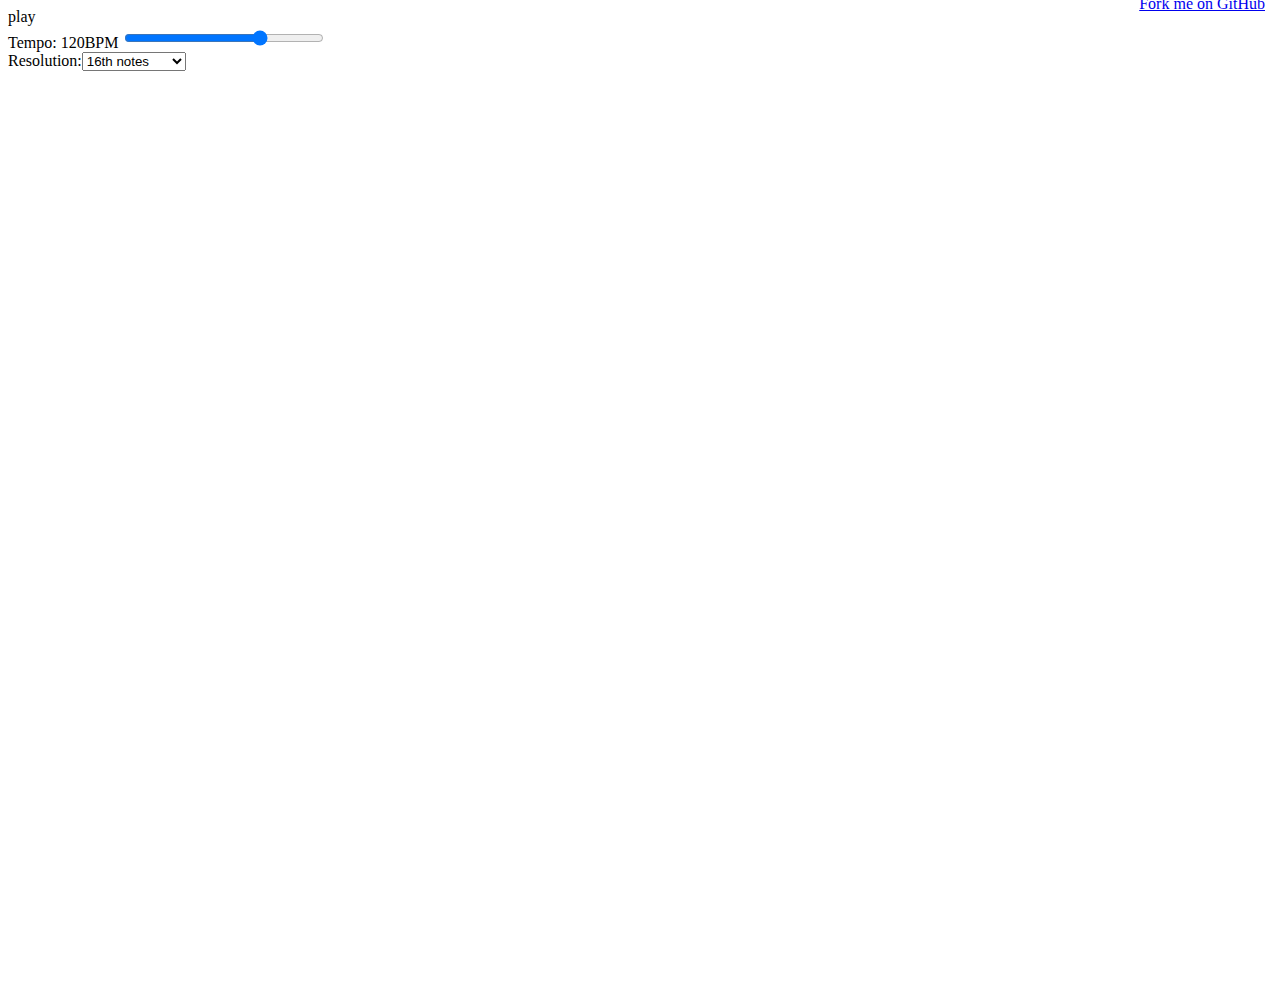
==== index.html @ cd36182d "nt" ====
<!DOCTYPE html>
<html>
  <head>
    <meta charset="UTF-8">
    <meta name="viewport" content="width=device-width user-scalable=no">
    <title>Metronome</title>
    <link rel="stylesheet" href="css/main.css">
    <script src="//cwilso.github.io/AudioContext-MonkeyPatch/AudioContextMonkeyPatch.js"></script>
    <script src="js/metronome.js"></script>
  </head>
  <body>
    <a href="https://github.com/cwilso/metronome" style="position: absolute; top: -5px; right: 15px;">Fork me on GitHub</a>
    <div id="controls">
      <div><a class="play" onclick="this.innerText = play();">play</a></div>
      <div id="tempoBox">Tempo: <span id="showTempo">120</span>BPM <input id="tempo" type="range" min="30.0" max="160.0" step="1" value="120" style="height: 20px; width: 200px" onInput="tempo = event.target.value; document.getElementById('showTempo').innerText=tempo;"></div>
      <div>Resolution:<select onchange="noteResolution = this.selectedIndex;"><option>16th notes<option>8th notes<option>Quarter notes</select></div>
    </div>
    <!--div style="font-size: 24px; font-weight: bold; font-family: Arial; margin: 15px; ">
        Measure Count: <span id="measure_count">0</span>
    </div-->
   </body>
</html>
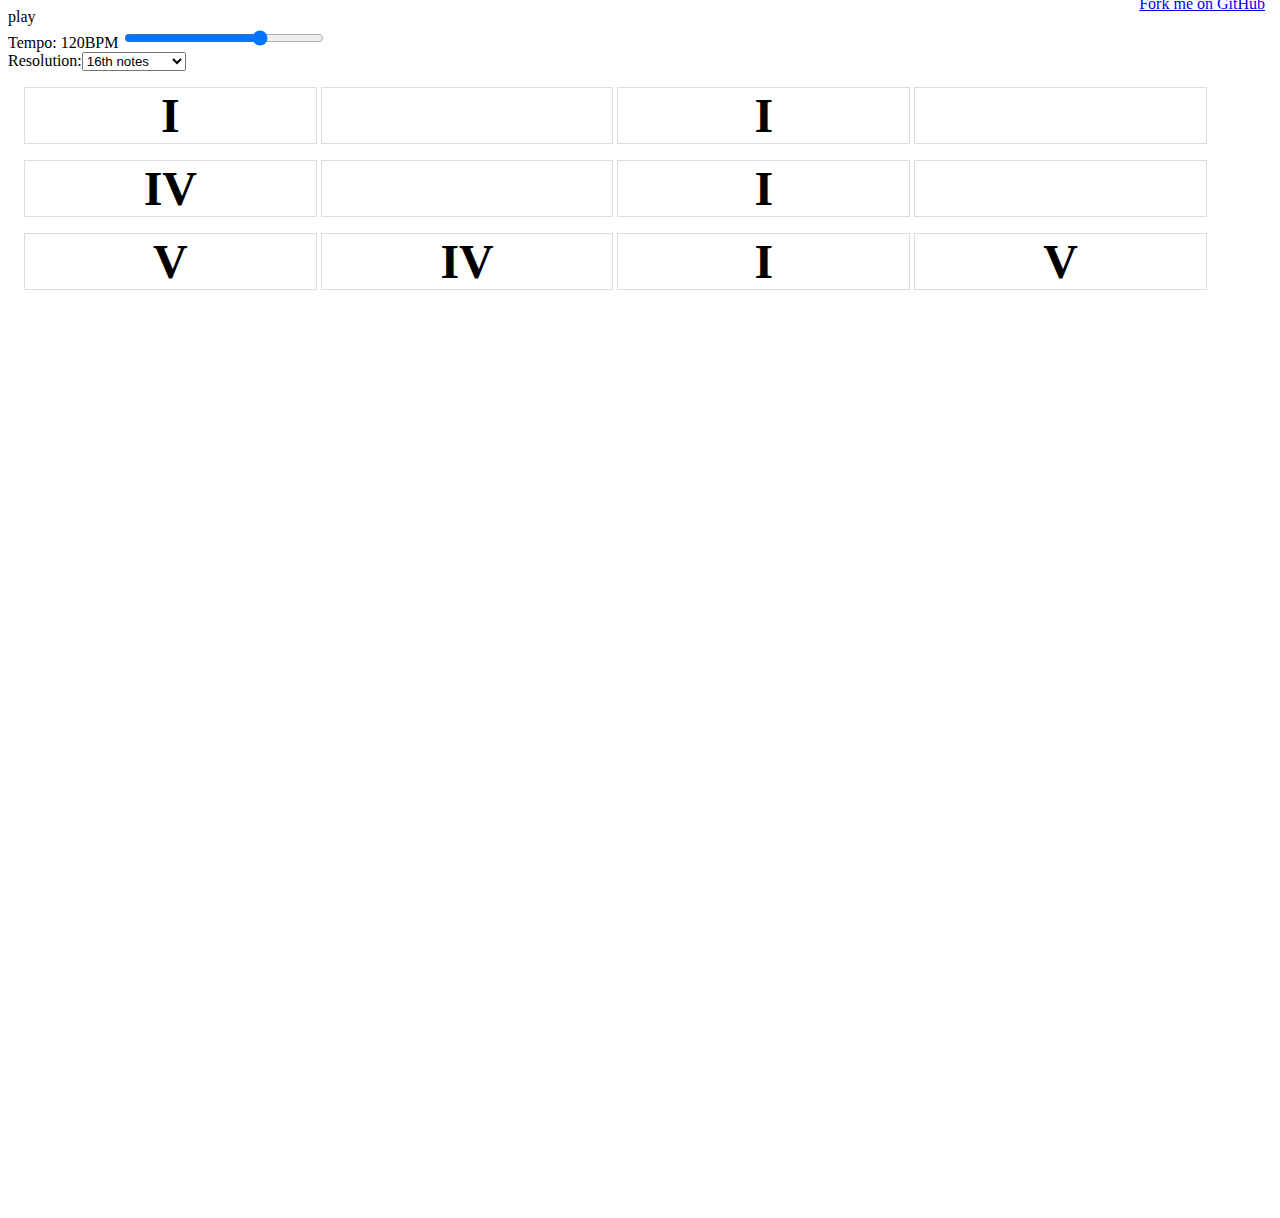
==== commit 6c240c15: "added 12-blues measures" ====
--- a/index.html
+++ b/index.html
@@ -7,6 +7,32 @@
     <link rel="stylesheet" href="css/main.css">
     <script src="//cwilso.github.io/AudioContext-MonkeyPatch/AudioContextMonkeyPatch.js"></script>
     <script src="js/metronome.js"></script>
+
+
+    <style>
+        .hidden {
+            display: none;
+        }
+
+        div.row { 
+            margin: 1em;
+            width: 100%;
+
+            div.measure {
+                display: inline-block;
+                border: 1px solid #ddd;
+                width: 23%;
+                font-size: 3em;
+                text-align: center;
+                font-weight: bold;
+            }
+        }
+
+        div.past {
+            background-color: #ddd;
+        }
+        
+    </style>
   </head>
   <body>
     <a href="https://github.com/cwilso/metronome" style="position: absolute; top: -5px; right: 15px;">Fork me on GitHub</a>
@@ -15,8 +41,29 @@
       <div id="tempoBox">Tempo: <span id="showTempo">120</span>BPM <input id="tempo" type="range" min="30.0" max="160.0" step="1" value="120" style="height: 20px; width: 200px" onInput="tempo = event.target.value; document.getElementById('showTempo').innerText=tempo;"></div>
       <div>Resolution:<select onchange="noteResolution = this.selectedIndex;"><option>16th notes<option>8th notes<option>Quarter notes</select></div>
     </div>
-    <!--div style="font-size: 24px; font-weight: bold; font-family: Arial; margin: 15px; ">
+    <div class="hidden" style="font-size: 24px; font-weight: bold; font-family: Arial; margin: 15px; ">
         Measure Count: <span id="measure_count">0</span>
-    </div-->
+    </div>
+
+    <div>
+        <div class="row">
+            <div id="measure-1" class="measure">I</div>
+            <div id="measure-2" class="measure">&nbsp;</div>
+            <div id="measure-3" class="measure">I</div>
+            <div id="measure-4" class="measure">&nbsp;</div>
+        </div>
+        <div class="row">
+            <div id="measure-5" class="measure">IV</div>
+            <div id="measure-6" class="measure">&nbsp;</div>
+            <div id="measure-7" class="measure">I</div>
+            <div id="measure-8" class="measure">&nbsp;</div>
+        </div>
+        <div class="row">
+            <div id="measure-9" class="measure">V</div>
+            <div id="measure-10" class="measure">IV</div>
+            <div id="measure-11" class="measure">I</div>
+            <div id="measure-12" class="measure">V</div>
+        </div>
+    <div>
    </body>
 </html>
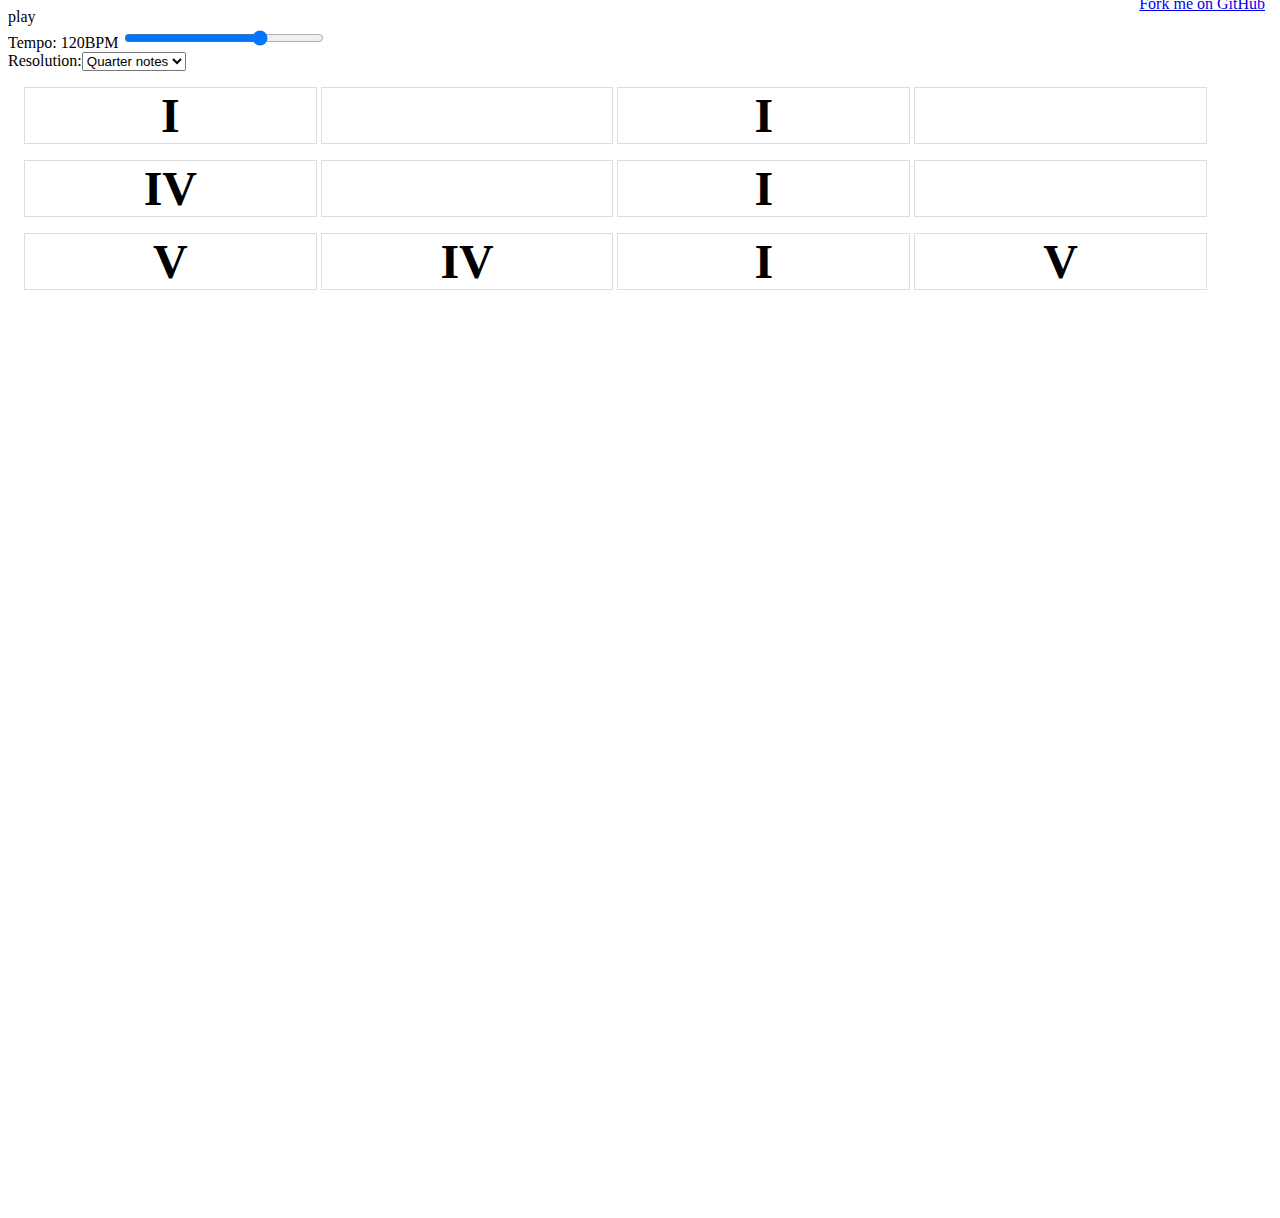
==== commit c546aa72: "UI color changes" ====
--- a/index.html
+++ b/index.html
@@ -10,6 +10,11 @@
 
 
     <style>
+
+        body {
+            overflow: hidden;
+        }
+    
         .hidden {
             display: none;
         }
@@ -28,6 +33,30 @@
             }
         }
 
+        .current {
+          background: 
+            linear-gradient(to right, #f44336 25%, #fff 25%, transparent 0%),
+            #fff; /* Fallback color */
+        }
+
+        .current.part-1 {
+          background: 
+            linear-gradient(to right, #f44336 50%, #fff 50%, transparent 0%),
+            #fff; /* Fallback color */
+        }
+
+        .current.part-2 {
+          background: 
+            linear-gradient(to right, #f44336 75%, #fff 75%, transparent 0%),
+            #fff; /* Fallback color */
+        }
+
+        .current.part-3 {
+          background: 
+            linear-gradient(to right, #f44336 100%, #fff 100%, transparent 0%),
+            #fff; /* Fallback color */
+        }
+
         div.past {
             background-color: #ddd;
         }
@@ -39,7 +68,7 @@
     <div id="controls">
       <div><a class="play" onclick="this.innerText = play();">play</a></div>
       <div id="tempoBox">Tempo: <span id="showTempo">120</span>BPM <input id="tempo" type="range" min="30.0" max="160.0" step="1" value="120" style="height: 20px; width: 200px" onInput="tempo = event.target.value; document.getElementById('showTempo').innerText=tempo;"></div>
-      <div>Resolution:<select onchange="noteResolution = this.selectedIndex;"><option>16th notes<option>8th notes<option>Quarter notes</select></div>
+      <div>Resolution:<select onchange="noteResolution = this.selectedIndex;"><option>16th notes<option>8th notes<option selected>Quarter notes</select></div>
     </div>
     <div class="hidden" style="font-size: 24px; font-weight: bold; font-family: Arial; margin: 15px; ">
         Measure Count: <span id="measure_count">0</span>
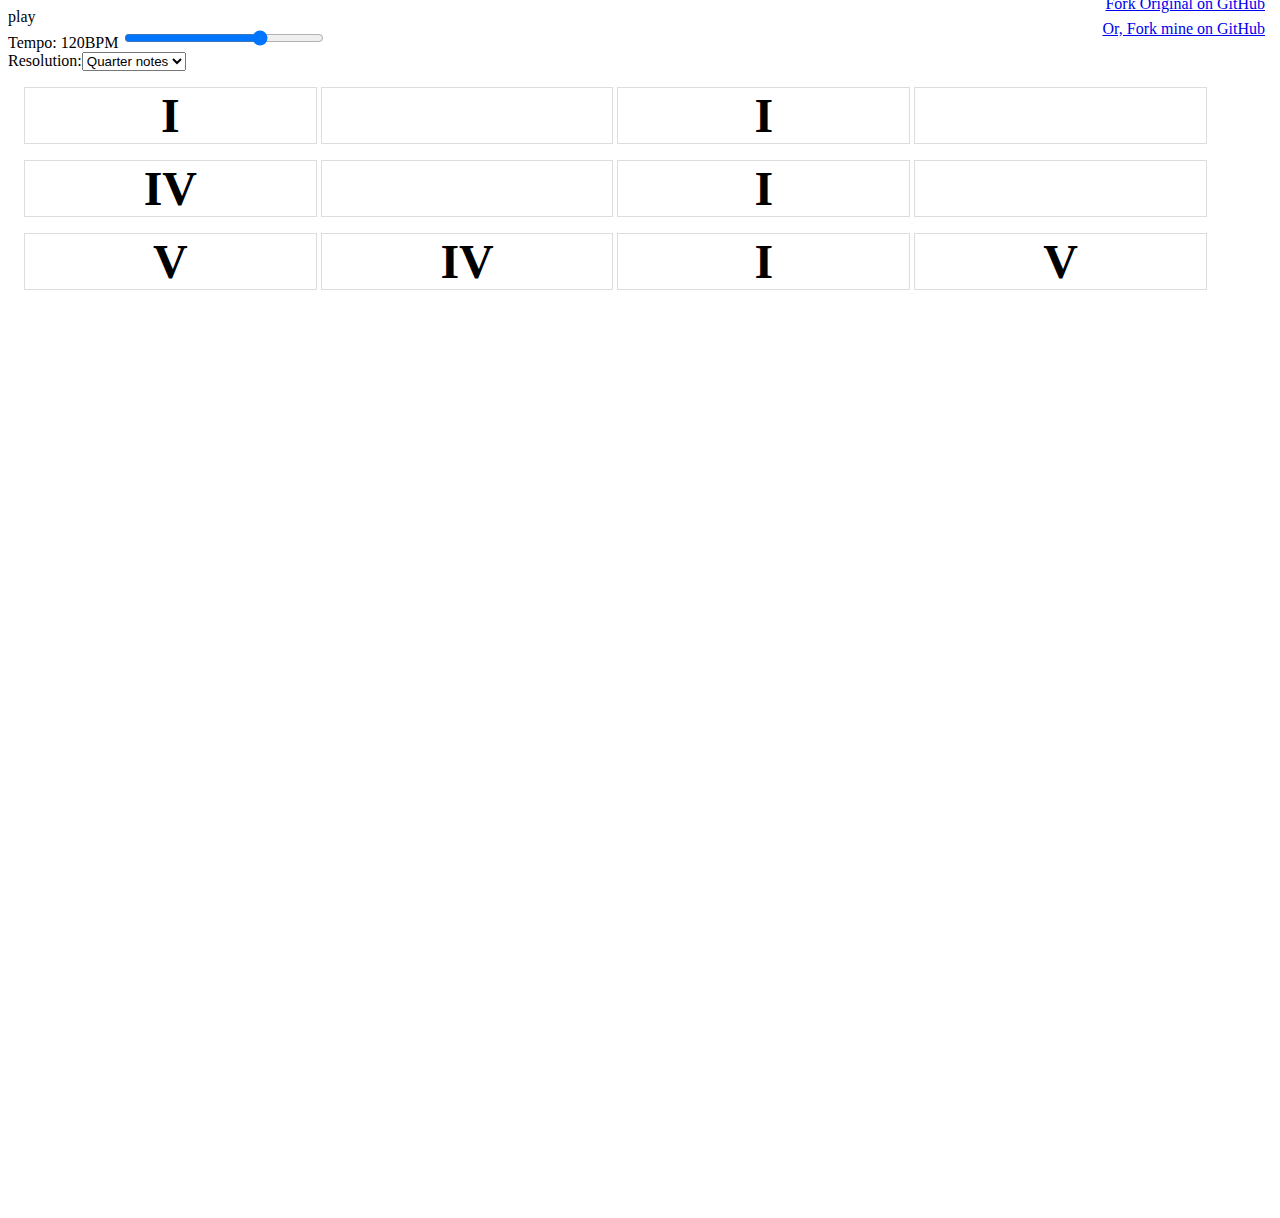
==== commit f60156f5: "updating fork links" ====
--- a/index.html
+++ b/index.html
@@ -64,7 +64,8 @@
     </style>
   </head>
   <body>
-    <a href="https://github.com/cwilso/metronome" style="position: absolute; top: -5px; right: 15px;">Fork me on GitHub</a>
+    <a href="https://github.com/cwilso/metronome" style="position: absolute; top: -5px; right: 15px;">Fork Original on GitHub</a>
+    <a href="https://github.com/rjaxon/metronome" style="position: absolute; top: 20px; right: 15px;">Or, Fork mine on GitHub</a>
     <div id="controls">
       <div><a class="play" onclick="this.innerText = play();">play</a></div>
       <div id="tempoBox">Tempo: <span id="showTempo">120</span>BPM <input id="tempo" type="range" min="30.0" max="160.0" step="1" value="120" style="height: 20px; width: 200px" onInput="tempo = event.target.value; document.getElementById('showTempo').innerText=tempo;"></div>
